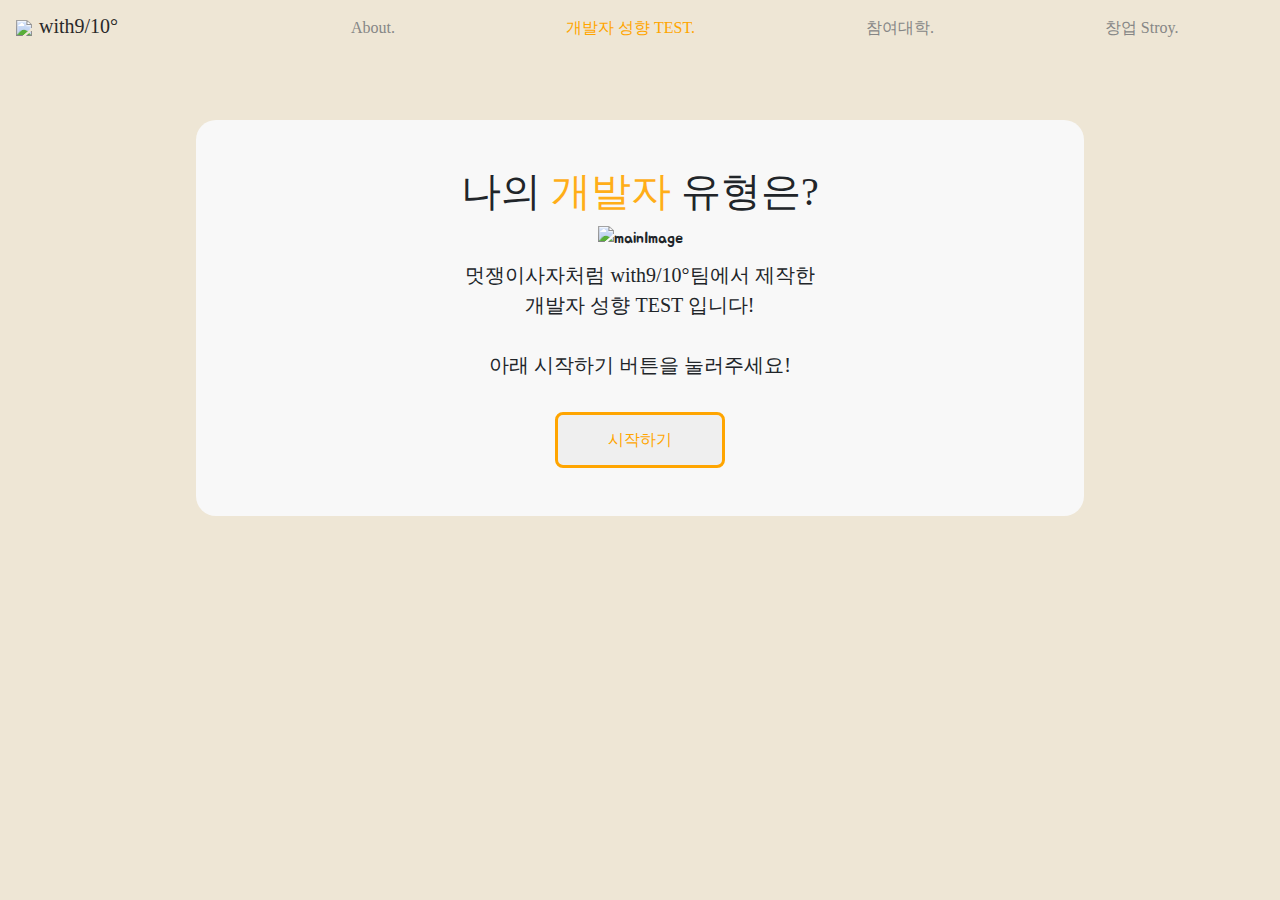
==== index.html @ cf392149 "[22.02.06][ADD][서희찬]GAEdit" ====
<!DOCTYPE html>
<html lang="ko" dir="ltr">

<head>
  <meta charset="utf-8">
  <meta name="viewport" content="width=device-width, initial-scale=1">

  <title>개발자 성향 테스트 with9/10°</title>
  <link rel="stylesheet" href="https://use.fontawesome.com/releases/v5.15.4/css/all.css" integrity="폰트어썸 본인 CDN" crossorigin="anonymous">
  <link href="https://fonts.googleapis.com/css2?family=Source+Sans+Pro:wght@200&display=swap" rel="stylesheet">
  <link rel="stylesheet" href="css/style.css">
<link rel="preconnect" href="https://fonts.googleapis.com">
<link rel="preconnect" href="https://fonts.gstatic.com" crossorigin>
<link href="https://fonts.googleapis.com/css2?family=Jua&display=swap" rel="stylesheet">
  <link href="https://cdn.jsdelivr.net/npm/bootstrap@5.0.0-beta2/dist/css/bootstrap.min.css" rel="stylesheet" integrity="sha384-BmbxuPwQa2lc/FVzBcNJ7UAyJxM6wuqIj61tLrc4wSX0szH/Ev+nYRRuWlolflfl" crossorigin="anonymous">
  <link rel="preconnect" href="https://fonts.gstatic.com">
  <link href="https://fonts.googleapis.com/css2?family=Nanum+Pen+Script&display=swap" rel="stylesheet">

  <link rel="stylesheet" href="https://cdnjs.cloudflare.com/ajax/libs/twitter-bootstrap/4.1.3/css/bootstrap.min.css">
  <link rel="stylesheet" href="https://cdnjs.cloudflare.com/ajax/libs/ionicons/2.0.1/css/ionicons.min.css">
  <link href="https://cdnjs.cloudflare.com/ajax/libs/font-awesome/5.13.0/css/all.min.css" rel="stylesheet">

  <link rel="shortcut icon" href="img/파비콘.ico">

  <link rel="stylesheet" href="css/style.css">
  <link rel="stylesheet" href="css/default.css">
  <link rel="stylesheet" href="css/main.css">
  <link rel="stylesheet" href="css/qna.css">
  <link rel="stylesheet" href="css/animation.css">
  <link rel="stylesheet" href="css/result.css">
  <script src="https://developers.kakao.com/sdk/js/kakao.js"></script>
  <script>
    Kakao.init('69b60ffde33e69fed5960adba8c69b9f');
    Kakao.isInitialized();
  </script>
<!-- Global site tag (gtag.js) - Google Analytics -->
<script async src="https://www.googletagmanager.com/gtag/js?id=G-E0ZWRRQJPZ"></script>
<script>
  window.dataLayer = window.dataLayer || [];
  function gtag(){dataLayer.push(arguments);}
  gtag('js', new Date());

  gtag('config', 'G-E0ZWRRQJPZ');
</script>
</head>

<body>
        <nav class="navbar">
                <div class="navbar__logo">
                        <!-- <i class="fab fa-amazon"></i> -->
                        <img src="img/로고임다.png" style="width:60px; height: 51.25; transform: translateY(px);">
                        <a href="main.html" style="font-family: 'GmarketSansMedium'; font-size: 20px;">with9/10°</a>
                </div>
                <ul class="navbar__menu" id="tabs">
                        <li><a class="navbarFont" href="likelionAbout.html">About.</a></li>
                        <li><a class="navbarFont check" href="index.html">개발자 성향 TEST.</a></li>
                        <li><a class="navbarFont" href="school.html">참여대학.</a></li>
                        <li><a class="navbarFont" href="story.html">창업 Stroy.</a></li>
                </ul>
                <a href="#" class="navbar__toggleBtn"> <i class="fas fa-bars"></i> </a>
        </nav>
  <div class="container">
    <!-- <div class="resultname">
      프론트엔드 개발자형
    </div> -->
    
    <section id="main" class="mx-auto my-5 py-5 px-4">
      <h1 class="jalan testBoxTitle">나의 <span class="jalan" style="color: rgb(255, 174, 24);">개발자 </span>유형은? </h1>
      <div class="col-lg-6 col-md-8 col-sm-10 col-12 mx-auto">
        <img src="./img/초기1.png" alt="mainImage" class="img-fluid">
      </div>
      <p class="Gmarket testBoxBody" style="margin-top: 10px;">
        <!-- 동국대학교 멋쟁이사자처럼에서 제작한<br>       -->
        멋쟁이사자처럼 with9/10°팀에서 제작한<br>
        <!-- with9/10° -->
        개발자 성향 TEST 입니다!
        <br><br>
        아래 시작하기 버튼을 눌러주세요!
      </p>      

      <button type="button" class="jalan btn mt-3 startButton" onclick="js:begin()">시작하기</button>



    </section>
    <section id="qna">
      <div class="status mx-auto mt-5">
        <div class="countStatus">

        </div>
        <div class="statusBar">
        </div>
      </div>
      <div class="qBox my-5 py-3 mx-auto">

      </div>
      <div class="answerBox">

      </div>
    </section>

    <section id="result" class="mx-auto my-5 py-5 px-4">
      <h2 style="font-family: yg-jalnan;">나의 결과는 ?!</h2>
      <div style="font-family: GmarketSansMedium;">

        <div class="resultInro">

        </div>
        <div class="resultname">

        </div>
      </div>
      <div id="resultImg" class="my-3 col-lg-6 col-md-8 col-sm-10 col-12 mx-auto">

      </div>
      <div class="resultDesc">
        <div class="resultDescTitle1">

        </div>
        <div class="resultDesc1">

        </div>
        <div class="resultDescTitle2">

        </div>
        <div class="resultDesc2">
          
        </div>
        <div class="resultDescTitle3">

        </div>
        <div class="resultDesc3">
          
        </div>        
      </div>
      <div class="recommand">
        <div class="ifU">

        </div>
        <div class="basic1">

        </div>
        <div class="basic2">

        </div>
        <div class="basic3">

        </div>

      </div>
      <div calss="likelionApply" style="text-align: center;">
        <img src="멋사2.png" class="likelionApllyImg">
        <h4 class="likelionApplyText">멋쟁이사자처럼 대학에 가입해 도전해봐!</h4>
      </div>
      <div class="applyBox">
        <a class="goSchool" href="school.html">참여대학 보러가기</a>
      </div>
      <div class="applyBox">
        <a class="goSchool" href="story.html">창업Story 보러가기</a>
      </div>
      <div class="shareReusltBox">
        <h4 class="shareReuslt">내 결과 공유하러 가기</h4>
      </div>
            <!-- SNS버튼 시작 -->
            

      <div style="width: 100%; text-align: center; margin-bottom: 64px;">

        <!-- 페이스북 공유 버튼 -->
        <a href="" onclick="window.open(url_combine_fb, '', 'scrollbars=no, width=600,height=600'); return false;"><img src="img/icon-facebook.png"
        title="페이스북" 
        class="sharebtn_custom">
        </a>
        
        <!-- 트위터 공유 버튼 -->
        <a href="" onclick="window.open(url_combine_tw, '', 'scrollbars=no, width=600,height=600'); return false;"><img src="img/icon-twitter.png" title="트위터" class="sharebtn_custom"
        ></a>
        
        
        <!-- 네이버 공유 버튼 -->
        <a href="" onclick="window.open(url_combine_naver, '', 'scrollbars=no, width=600,height=600'); return false;"><img src="img/블로그3.png" title="네이버" class="sharebtn_custom naverIcon"
        ></a>
        <!-- 카카오 공유 버튼  컴터-->
        <a id="" href="javascript:setShare()"><img src="img/icon-kakao.png" title="카카오톡" class="sharebtn_custom "
          ></a>
          <a id="" href="javascript:clipboardShare()"><img src="img/url.png" title="url" class="sharebtn_custom "
            ></a>

      </div>	
  <!-- SNS버튼 끝 -->
      <!-- <button type="button" class="kakao mt-3 py-2 px-3" onclick="">공유하기</button> -->
    </section>
  </div>
  
  
  
  <script src="./js/data.js" charset="utf-8"></script>
  <script src="./js/start.js" charset="utf-8"></script>
  <!-- <script src="./js/share.js" charset="utf-8"></script> -->
  <script src="/js/navbar.js" defer></script>
  <script src="/js/share.js"></script>
  <script src="https://code.jquery.com/jquery-3.6.0.js" integrity="sha256-H+K7U5CnXl1h5ywQfKtSj8PCmoN9aaq30gDh27Xc0jk=" crossorigin="anonymous"></script>
  <script type="text/javascript" async> 
    var url_default_ks = "https://story.kakao.com/share?url=";
    var url_default_fb = "https://www.facebook.com/sharer/sharer.php?u=";
    var url_default_tw_txt = "https://twitter.com/intent/tweet?text=";
    var url_default_tw_url = "&url="; 
    var url_default_band = "http://band.us/plugin/share?body=";
    var url_route_band = "&route="; 
    var url_default_naver = "http://share.naver.com/web/shareView.nhn?url="; 
    var title_default_naver = "&title=";
    var url_this_page = location.href; 
    var title_this_page = document.title;
    var url_combine_ks = url_default_ks + url_this_page; 
    var url_combine_fb = url_default_fb + url_this_page; 
    var url_combine_tw = url_default_tw_txt + document.title + url_default_tw_url + url_this_page;
    var url_combine_band = url_default_band + encodeURI(url_this_page)+ '%0A' + encodeURI(title_this_page)+'%0A' + '&route=tistory.com'; 
    var url_combine_naver = url_default_naver + encodeURI(url_this_page) + title_default_naver + encodeURI(title_this_page); 
</script>

<script type="text/javascript">
  Kakao.init('69b60ffde33e69fed5960adba8c69b9f');
  Kakao.isInitialized();

  function setShare(){
    var resultImg = document.querySelector('#resultImg'); 
    var resultAlt = resultImg.firstElementChild.alt; 
    const shareTitle = '나의 개발자 성향은 무엇일까? 나의 개발자 성향을 확인해보고 공유해보자!!'
    const shareDes=infoList[resultAlt].name;
    const shareImage= 'https://likelion.netlify.app/' + 'img/초기1.jpeg';
    const shareURL = 'https://likelion.netlify.app/' + 'result-' + resultAlt + '.html';
    Kakao.Link.sendDefault({
        objectType: 'feed',
        content: {
        title: shareDes,
        description: shareTitle,
        imageUrl: shareImage,
        link: {
            mobileWebUrl: shareURL,
            webUrl : shareURL,
        },
        },
        buttons: [
        {
            title: '결과 확인하기',
            link: {
            mobileWebUrl: shareURL,
            webUrl : shareURL
            },
        },
        ]
    });

}
</script>
<script type="text/javascript">
	//  클립보드 복사하기
	function clipboardShare() {
    var resultImg = document.querySelector('#resultImg'); 
    var resultAlt = resultImg.firstElementChild.alt; 
    const shareURL = 'https://likelion.netlify.app/' + 'result-' + resultAlt + '.html';

    	    // 1. 새로운 element 생성
    	    var tmpTextarea = document.createElement('textarea');
            // 2. 해당 element에 복사하고자 하는 value 저장
            // tmpTextarea.value = "https://likelion.netlify.app/";
            tmpTextarea.value =  'https://likelion.netlify.app/' + 'result-' + resultAlt + '.html';
            
            // 3. 해당 element를 화면에 안보이는 곳에 위치
            tmpTextarea.setAttribute('readonly', '');
            tmpTextarea.style.position = 'absolute';
            tmpTextarea.style.left = '-9999px';
            document.body.appendChild(tmpTextarea);
            
            // 4. 해당 element의 value를 시스템 함수를 호출하여 복사
            tmpTextarea.select();
            tmpTextarea.setSelectionRange(0, 9999);  // 셀렉트 범위 설정
            var successChk = document.execCommand('copy');
            
            // 5. 해당 element 삭제
            document.body.removeChild(tmpTextarea);
            
            // 클립보드 성공여부 확인
            if(!successChk){
            	alert("클립보드 복사에 실패하였습니다.");
            } else {
            	alert("클립보드에 복사가 완료되었습니다.");
            }
       }
       
</script>
</body>
</html>
---- css/style.css ----
@import "base.css";
@import "navbar.css";
@import "background.css";
@import "slide.css";
@import "school.css";


/* 여기어때 잘난체 */
@font-face {
  font-family: 'yg-jalnan';
  src: url('https://cdn.jsdelivr.net/gh/projectnoonnu/noonfonts_four@1.2/JalnanOTF00.woff') format('woff');
  font-weight: normal;
  font-style: normal;
}
/* G마켓 산스 TTF */
@font-face {
  font-family: 'GmarketSansLight';
  src: url('https://cdn.jsdelivr.net/gh/projectnoonnu/noonfonts_2001@1.1/GmarketSansLight.woff') format('woff');
  font-weight: normal;
  font-style: normal;
}
@font-face {
  font-family: 'GmarketSansMedium';
  src: url('https://cdn.jsdelivr.net/gh/projectnoonnu/noonfonts_2001@1.1/GmarketSansMedium.woff') format('woff');
  font-weight: normal;
  font-style: normal;
}

*{
    font-family: 'Noto Sans KR', sans-serif;
    /* font-family: 'Jua', sans-serif; */
  }
  .footer-clean {
    position: absolute;
    padding:30px 0;
    background-color:rgb(255, 240, 191);
    color:#4b4c4d;
  }
  
  .footer-clean h3 {
    margin-top:0;
    margin-bottom:10px;
    font-weight:bold;
    font-size:16px;
  }
  
  .footer-clean ul {
    padding:0;
    list-style:none;
    line-height:1.4;
    font-size:14px;
    margin-bottom:0;
  }
  
  .footer-clean ul a {
    color:inherit;
    text-decoration:none;
    opacity:0.8;
  }
  
  .footer-clean ul a:hover {
    opacity:1;
  }
  
  .footer-clean .item.social {
    text-align:right;
  }
  
  @media (max-width:767px) {
    .footer-clean .item {
      text-align:center;
      padding-bottom:0px;
      line-height: 0.1;
  
    }
  }
  
  @media (max-width: 768px) {
    .footer-clean .item.social {
      text-align:right;
    }
  }
  
  .footer-clean .item.social > a {
    font-size:24px;
    width:40px;
    height:40px;
    line-height:40px;
    display:inline-block;
    text-align:center;
    border-radius:50%;
    border:1px solid #ccc;
    margin-left:10px;
    margin-top:22px;
    color:inherit;
    opacity:0.75;
  }
  
  .footer-clean .item.social > a:hover {
    opacity:0.9;
  }
  

  
  .footer-clean .copyright {
    margin-top:10px;
    margin-bottom:0;
    font-size:13px;
    opacity:0.6;
  }
  
  /* Credit to https://epicbootstrap.com/snippets/footer-with-columns */
  html {

    position: relative;

    min-height: 100%;

    margin: 0;



}

body {

    min-height: 100%;

}

footer {

    position: absolute;

    left: 0;

    bottom: 0;

    width: 100%;

	padding: 10px 0;

	text-align: center;

	color: white;

	background: rgb(255, 208, 137);

}
img {
  width: 100%;
  height: auto;
}

.goLikeLion{
  border : 1px solid none; 
  padding: 10px; 
  font-weight: 600;  
  border-radius: 20px; 
  background-color: rgb(255, 249, 231);
}
.goLikeLion:hover{
  color : orange;
  text-decoration: none;
  text-decoration-line: none;
}

li{list-style: none;}

.slide_div{
  width: 1500px;
  margin: 0 auto;
  height: 300px;
}
.slider_wrapper{
  position: relative;
  width: 1580px;
  margin: 0 auto;
  height: 250px;
  overflow: hidden;
}
.slides{
  position: absolute;
  margin-top: 25px;
  margin-bottom: 25px;
  left: 0; top: 0;
  width: 200*42+30*42+'px';
  height: 250px;
  transition: left 0.5s ease-out;
}
.slides li{
  float: left;
  margin-right: 30px;
}

.controls{
  text-align: center;
  margin-top: 25px;
  border-radius: 10%;
  background :rgba(105, 105, 103, 0.274);
}
.controls span{
  
  color:rgb(15, 15, 5);
  font-weight:bold;
  padding: 10px 20px;
  margin-top: 10px;
  
}
.controls span.prev{right:calc(100% + 50%);}
.controls span.next{left:calc(100% + 50%);}

.wap{
  width: 2000px;
  height: 400px;
  margin: 0 auto;
  
}
.box1{
  float: left;
  width: 100px;
  margin-top: 80px;
  margin-left: 30px;
}
.box2{
  float: left;
  width: 1600px;
  margin-right: 30px;
  
}
.univ{
  width: 170px;
  height: 170px;
}
.univName{
  text-align: center; 
  border: 3px; 
  margin-top: 15px; 
  font-family: 'GmarketSansMedium'; 
}
.li{
  width: 200px;
  height: 200px;
  text-align: center;
}
.jae{
  margin-top: 5px ;
}

.laquCT {
  margin: 30px auto 0px;
  width: 70%;
}
.wap2{
  width: 2000px;
  height: 300px;
  margin: 0 auto;
  margin-left: 100px;
}
.box3{
  float: left;
  width: 250px;
  margin: auto;
  margin-right: 20px;
}
.box4{
  float: left;
  width: 1000px;
  margin: 50px;
  margin: auto;
  
}
.univ1{
  width: 220px;
  height: 220px;
}
.founded{
  font-size: 30px;
  font-weight: bold;
}
a.check{
  color: orange;
}
@media (max-width:991px) {
  .footer-clean .item.social > a {
    margin-top:40px;
  }

}

@media (max-width:767px) {
  .footer-clean .item.social > a {
    margin: 0px;
  }
  .univ{
    width: 90px;
    height: 90px;
  }
  .univName{
    text-align: center; 
    margin-top: 8px; 
    font-family: 'GmarketSansMedium'; 
    font-size: 1em;
  }
}
/*모바일 슬라이드 부분*/
.schoolTitle_mobile{
  margin-bottom: 0px;
  text-align: center;
  font-weight: bold;
  font-family: 'GmarketSansMedium';
  transform: translateY(-50px);
  font-size: 30px;
}
.frame {
  height: 250px;
  overflow: hidden;
}
.frame ul {
  list-style: none;
  margin: 0;
  padding: 0;
  height: 100%;
}
.frame ul li {
  float: left;
  width: 150px;
  height: 100%;
  margin: 0 1px 0 0;
  padding: 0;
  text-align: center;
  cursor: pointer;
}
---- css/style.css ----
@import "base.css";
@import "navbar.css";
@import "background.css";
@import "slide.css";
@import "school.css";


/* 여기어때 잘난체 */
@font-face {
  font-family: 'yg-jalnan';
  src: url('https://cdn.jsdelivr.net/gh/projectnoonnu/noonfonts_four@1.2/JalnanOTF00.woff') format('woff');
  font-weight: normal;
  font-style: normal;
}
/* G마켓 산스 TTF */
@font-face {
  font-family: 'GmarketSansLight';
  src: url('https://cdn.jsdelivr.net/gh/projectnoonnu/noonfonts_2001@1.1/GmarketSansLight.woff') format('woff');
  font-weight: normal;
  font-style: normal;
}
@font-face {
  font-family: 'GmarketSansMedium';
  src: url('https://cdn.jsdelivr.net/gh/projectnoonnu/noonfonts_2001@1.1/GmarketSansMedium.woff') format('woff');
  font-weight: normal;
  font-style: normal;
}

*{
    font-family: 'Noto Sans KR', sans-serif;
    /* font-family: 'Jua', sans-serif; */
  }
  .footer-clean {
    position: absolute;
    padding:30px 0;
    background-color:rgb(255, 240, 191);
    color:#4b4c4d;
  }
  
  .footer-clean h3 {
    margin-top:0;
    margin-bottom:10px;
    font-weight:bold;
    font-size:16px;
  }
  
  .footer-clean ul {
    padding:0;
    list-style:none;
    line-height:1.4;
    font-size:14px;
    margin-bottom:0;
  }
  
  .footer-clean ul a {
    color:inherit;
    text-decoration:none;
    opacity:0.8;
  }
  
  .footer-clean ul a:hover {
    opacity:1;
  }
  
  .footer-clean .item.social {
    text-align:right;
  }
  
  @media (max-width:767px) {
    .footer-clean .item {
      text-align:center;
      padding-bottom:0px;
      line-height: 0.1;
  
    }
  }
  
  @media (max-width: 768px) {
    .footer-clean .item.social {
      text-align:right;
    }
  }
  
  .footer-clean .item.social > a {
    font-size:24px;
    width:40px;
    height:40px;
    line-height:40px;
    display:inline-block;
    text-align:center;
    border-radius:50%;
    border:1px solid #ccc;
    margin-left:10px;
    margin-top:22px;
    color:inherit;
    opacity:0.75;
  }
  
  .footer-clean .item.social > a:hover {
    opacity:0.9;
  }
  

  
  .footer-clean .copyright {
    margin-top:10px;
    margin-bottom:0;
    font-size:13px;
    opacity:0.6;
  }
  
  /* Credit to https://epicbootstrap.com/snippets/footer-with-columns */
  html {

    position: relative;

    min-height: 100%;

    margin: 0;



}

body {

    min-height: 100%;

}

footer {

    position: absolute;

    left: 0;

    bottom: 0;

    width: 100%;

	padding: 10px 0;

	text-align: center;

	color: white;

	background: rgb(255, 208, 137);

}
img {
  width: 100%;
  height: auto;
}

.goLikeLion{
  border : 1px solid none; 
  padding: 10px; 
  font-weight: 600;  
  border-radius: 20px; 
  background-color: rgb(255, 249, 231);
}
.goLikeLion:hover{
  color : orange;
  text-decoration: none;
  text-decoration-line: none;
}

li{list-style: none;}

.slide_div{
  width: 1500px;
  margin: 0 auto;
  height: 300px;
}
.slider_wrapper{
  position: relative;
  width: 1580px;
  margin: 0 auto;
  height: 250px;
  overflow: hidden;
}
.slides{
  position: absolute;
  margin-top: 25px;
  margin-bottom: 25px;
  left: 0; top: 0;
  width: 200*42+30*42+'px';
  height: 250px;
  transition: left 0.5s ease-out;
}
.slides li{
  float: left;
  margin-right: 30px;
}

.controls{
  text-align: center;
  margin-top: 25px;
  border-radius: 10%;
  background :rgba(105, 105, 103, 0.274);
}
.controls span{
  
  color:rgb(15, 15, 5);
  font-weight:bold;
  padding: 10px 20px;
  margin-top: 10px;
  
}
.controls span.prev{right:calc(100% + 50%);}
.controls span.next{left:calc(100% + 50%);}

.wap{
  width: 2000px;
  height: 400px;
  margin: 0 auto;
  
}
.box1{
  float: left;
  width: 100px;
  margin-top: 80px;
  margin-left: 30px;
}
.box2{
  float: left;
  width: 1600px;
  margin-right: 30px;
  
}
.univ{
  width: 170px;
  height: 170px;
}
.univName{
  text-align: center; 
  border: 3px; 
  margin-top: 15px; 
  font-family: 'GmarketSansMedium'; 
}
.li{
  width: 200px;
  height: 200px;
  text-align: center;
}
.jae{
  margin-top: 5px ;
}

.laquCT {
  margin: 30px auto 0px;
  width: 70%;
}
.wap2{
  width: 2000px;
  height: 300px;
  margin: 0 auto;
  margin-left: 100px;
}
.box3{
  float: left;
  width: 250px;
  margin: auto;
  margin-right: 20px;
}
.box4{
  float: left;
  width: 1000px;
  margin: 50px;
  margin: auto;
  
}
.univ1{
  width: 220px;
  height: 220px;
}
.founded{
  font-size: 30px;
  font-weight: bold;
}
a.check{
  color: orange;
}
@media (max-width:991px) {
  .footer-clean .item.social > a {
    margin-top:40px;
  }

}

@media (max-width:767px) {
  .footer-clean .item.social > a {
    margin: 0px;
  }
  .univ{
    width: 90px;
    height: 90px;
  }
  .univName{
    text-align: center; 
    margin-top: 8px; 
    font-family: 'GmarketSansMedium'; 
    font-size: 1em;
  }
}
/*모바일 슬라이드 부분*/
.schoolTitle_mobile{
  margin-bottom: 0px;
  text-align: center;
  font-weight: bold;
  font-family: 'GmarketSansMedium';
  transform: translateY(-50px);
  font-size: 30px;
}
.frame {
  height: 250px;
  overflow: hidden;
}
.frame ul {
  list-style: none;
  margin: 0;
  padding: 0;
  height: 100%;
}
.frame ul li {
  float: left;
  width: 150px;
  height: 100%;
  margin: 0 1px 0 0;
  padding: 0;
  text-align: center;
  cursor: pointer;
}
---- css/default.css ----
body{
  background-color: rgb(238, 230, 213);
}

*{
  font-family: 'Jua', sans-serif;
}
---- css/main.css ----
#main{
  background-color: rgb(248, 248, 248);
  width: 80%;
  text-align: center;
  border-radius: 20px;
}
@media (max-width: 900px){
  .testBoxTitle{
    font-size: 24px;
  }
  .testBoxBody{
    font-size: 15px;
  }
  #main{
    width: 90%;
  }
}
p{
  font-size: 20px;
}
.jalan{
  font-family:yg-jalnan;
}  
.startButton{
  padding: 13px 50px; 
  border: 3px solid orange;
  color: orange;
  border-radius: 8px;
}
.startButton:hover, .startButton:active{
  background-color: orange;
  color: whitesmoke;
  border: 4px solid orange;
  border-radius: 8px;
}
.Gmarket{
  font-family:GmarketSansLight;
}
---- css/qna.css ----
#qna {
  display: none;
}

.qBox {
  text-align: center;
  border-radius: 20px;
  font-size: 24px;
  width: 80%;
  font-family: 'GmarketSansMedium';
  padding : 5px 30px;
}

.answerList {
  border: 1px solid #868686; ;
  border-radius: 10px;
  display: block;
  width: 70%;
  font-size: 20px;
  padding : 5px 15px;
  color : black;
  background-color: white;
  text-align: left;
  font-family: 'GmarketSansMedium';
}
.answerList:link{
  color:black; 
  border: 1px solid #868686; ;
  text-decoration: none;
  border: none;
}
.answerList:hover, .answerList:focus {
  /* background-color: rgb(252, 206, 120); */
  background-color: #FFD966;
  color: rgb(0, 0, 0);
  border: none;
  text-decoration: none;
}
@media (max-width: 900px){
  .qBox {
    text-align: center;
    font-size: 18px;
    width: 90%;
    padding : 7px 30px;
  }
  .answerList {
    border: 1px solid #868686; ;
    border-radius: 10px;
    display: block;
    width: 80%;
    font-size: 16px;
    padding : 5px 15px;
    color : black;
    background-color: white;
    text-align: left;
  }
  .testBoxBody{
    font-size: 15px;
  }
  #main{
    width: 90%;
  }
}
.status {
  height: 20px;
  width: 80%;
  background-color: white;
  border-radius: 20px;
}

.statusBar {
  height: 100%;
  border-radius: 7px;
  /* Permalink - use to edit and share this gradient: https://colorzilla.com/gradient-editor/#febbbb+0,fe9090+52,ff5c5c+100;Red+3D+%231 */
  background: #ffd4d4;
  /* #FC9F27 */
  
  /* Old browsers */
  background: -moz-linear-gradient(top, #FC9F27 0%, #FC9F27 52%, #FC9F27 100%);
  /* FF3.6-15 */
  background: -webkit-linear-gradient(top, #FC9F27 0%, #FC9F27 52%, #FC9F27 100%);
  /* Chrome10-25,Safari5.1-6 */
  background: linear-gradient(to bottom, #FC9F27 0%, #FC9F27 52%, #ffa632 100%);
  /* W3C, IE10+, FF16+, Chrome26+, Opera12+, Safari7+ */
  filter: progid:DXImageTransform.Microsoft.gradient(startColorstr='#febbbb', endColorstr='#ff5c5c', GradientType=0);
  /* IE6-9 */
}
.countStatus{
  font-family: yg-jalnan;
  text-align: center;
  /* color: #868686; */
  color : #A6A6A6;
  font-size: 1.2em;
  margin-bottom: 10px;
}
.resultBtn{
  text-align: center; 
  margin-top: 20px; 
  display: inline;
}
---- css/animation.css ----
@keyframes fadeIn {
  from { opacity: 0; }
  to { opacity: 1; }
}

@keyframes fadeOut {
  from { opacity: 1; }
  to { opacity: 0; }
}

@-webkit-keyframes fadeIn {
  from { opacity: 0; }
  to { opacity: 1; }
}

@-webkit-keyframes fadeOut {
  from { opacity: 1; }
  to { opacity: 0; }
}

.fadeIn{
  animation: fadeIn;
  animation-duration: 0.5s;
}

.fadeOut{
  animation: fadeOut;
  animation-duration: 0.5s;
}
---- css/result.css ----
#result{
  display: none;
  background-color: whitesmoke;
  width: 80%;
  text-align: center;
  border-radius: 20px;
}
#shareResult{
  background-color: whitesmoke;
  width: 80%;
  text-align: center;
  border-radius: 20px;
}


.resultname{
  font-size: 26px;
}

.resultDesc{
  font-size: 20px;
  font-family: GmarketSansMedium;
}


.kakao{
  color: rgb(0, 0, 0);
  background-color: #ffe600;
  font-size: 20px;
  border: 0px;
  border-radius: 20px;
}

.kakao:hover, .kakao:focus {
  background-color: whitesmoke;
  color: #FEE500;
}

.resultname{
  margin-top: 10px;
  font-size: 2em; 
  border: none;
  font-family: GmarketSansMedium;
}
.resultInro{
  font-size:1.5em;
  color: #868686;
}
.resultDescTitle1, .resultDescTitle2, .resultDescTitle3{
  font-size: 1.5em; 
  font-family: GmarketSansMedium;
}
.resultDesc1, .resultDesc2, .resultDesc3{
  margin-top: 10px;
  margin-bottom: 14px;
  font-size: 1em;
  color: #868686;
  font-family: GmarketSansMedium;
}
.likelionApllyImg{
  width: 20%;
  margin: 30px;
}
.likelionApplyText{
  font-size: 1.7em; 
  font-family: GmarketSansMedium;
  margin-bottom: 30px;
}
.applyBox{
  text-align: center;
  margin-top: 30px;
  display: inline;
}

.goSchool{
  border : 1px solid none; 
  padding: 15px; 
  font-size: 1em;
  font-weight: 600;  
  border-radius: 10px; 
  background-color: rgb(248, 225, 160);
  font-family: GmarketSansMedium;
}
.goSchool:hover{
  background-color: orange;
  color : white;
  text-decoration: none;
  text-decoration-line: none;
}
.shareReusltBox{
  margin-top: 40px;
}
.shareReuslt{
  font-size: 1.5em; 
  font-family: GmarketSansMedium;
  color: #868686;
}
.sharebtn_custom{
  width: 5%;
  margin: 5px;
}

.naverIcon{
  width: 6%;  
  transform: translateY(2px);
}



.ifU{
  margin-top: 20px;
  margin-bottom: 8px;
  text-decoration: underline;
  color: orange;
  font-size: 1.7em;
  font-family: GmarketSansMedium;
}

.basic1, .basic2, .basic3{
  font-family: GmarketSansMedium;
  font-size: 1.2em;
}

/* 모바일 화면 */
@media (max-width: 1000px){
  #result{
    display: none;
    width: 90%;
  }

  .resultname{
    margin-top: 6px;
    font-size: 1.5em; 
    border: none;
    font-family: GmarketSansMedium;
  }
  .resultInro{
    font-size: 1em;
    color: #868686;
    font-family: GmarketSansMedium;
  }
  .resultDescTitle1, .resultDescTitle2, .resultDescTitle3{
    font-family: GmarketSansMedium;
    font-size: 0.9em; 
  }
  .resultDesc1, .resultDesc2, .resultDesc3{
    font-size: 0.7em;
    font-family: GmarketSansMedium;
    color: #868686;
  }
  .likelionApllyImg{
    width: 35%;
    margin: 25px;
  }
  .likelionApplyText{
    font-size: 1.1em; 
    font-family: GmarketSansMedium;
    margin-bottom: 10px;
  }
  .goSchool{
    font-size: 0.8em;
    border : 1px solid none; 
    padding: 10px 13px; 
    font-weight: 600;  
    border-radius: 10px; 
    background-color: rgb(255, 235, 179);
  }
  .goSchool:hover{
    background-color: orange;
    color : white;
    text-decoration: none;
    text-decoration-line: none;
  }
  .applyBox{
    text-align: center;
    margin-top: 20px;
    display: block;
  }
  .shareReusltBox{
    margin-top: 30px;
  }
  .shareReuslt{
    font-size: 1em; 
    font-family: GmarketSansMedium;
    color: #868686;
  }
  .sharebtn_custom{
    width: 14%;
    margin: 5px;
  }
  .naverIcon{
    transform: translateY(1px);
    width: 17%;  
  }
  .ifU{
    margin-top: 20px;
    margin-bottom: 8px;
    text-decoration: underline;
    color: orange;
    font-size: 1.3em;
    font-family: GmarketSansMedium;
  }
  
  .basic1, .basic2, .basic3{
    font-family: GmarketSansMedium;
    font-size: 0.7em;
  }
}
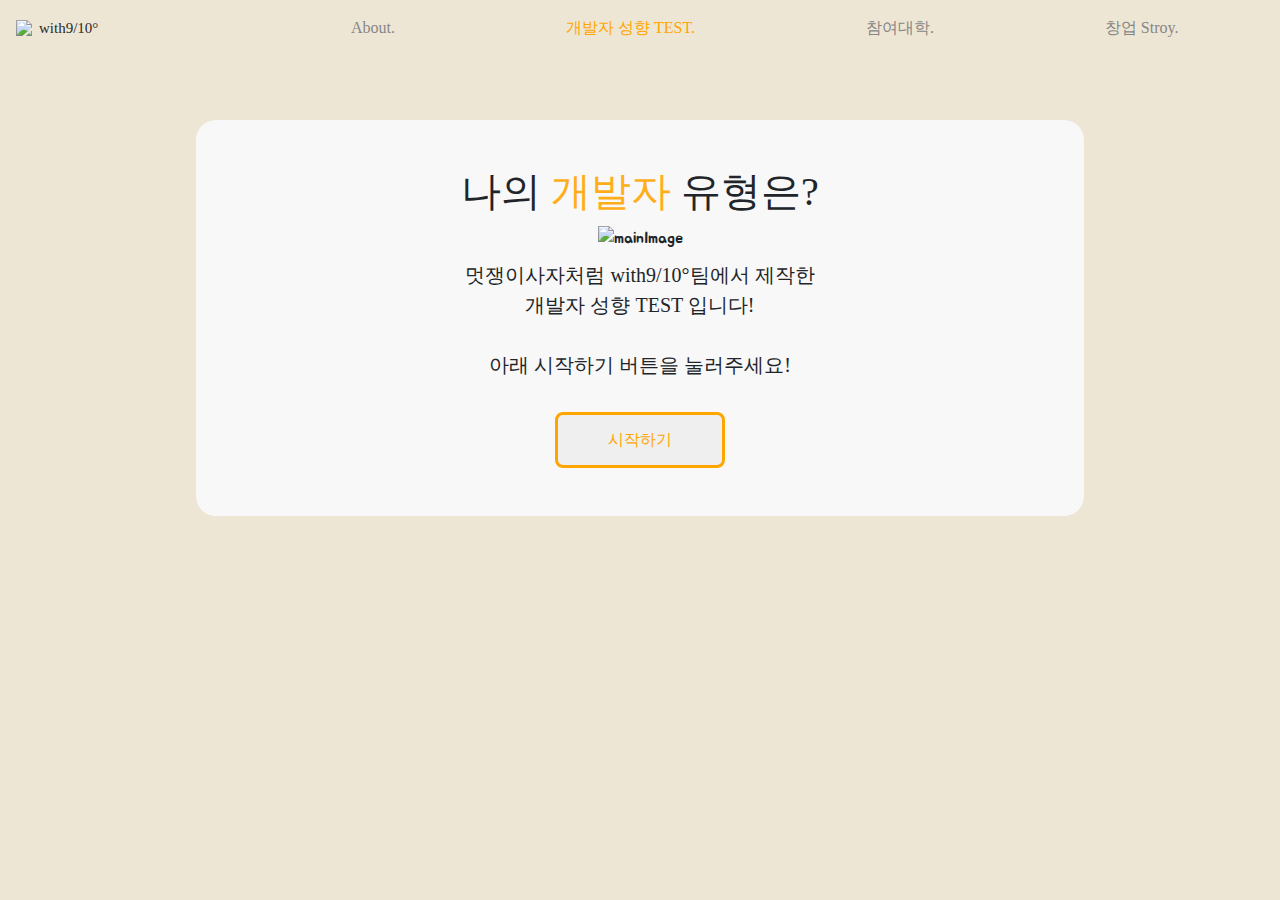
==== commit 9a697af0: "[22.02.10][ADD][서희찬]설명내용추가" ====
--- a/index.html
+++ b/index.html
@@ -4,10 +4,28 @@
 <head>
   <meta charset="utf-8">
   <meta name="viewport" content="width=device-width, initial-scale=1">
-
+  <meta name="naver-site-verification" content="09b6ded6f3b9ab7af455487adb58801be71023b6" />
   <title>개발자 성향 테스트 with9/10°</title>
-  <link rel="stylesheet" href="https://use.fontawesome.com/releases/v5.15.4/css/all.css" integrity="폰트어썸 본인 CDN" crossorigin="anonymous">
+  <!-- <link rel="stylesheet" href="https://use.fontawesome.com/releases/v5.15.4/css/all.css" integrity="폰트어썸 본인 CDN" crossorigin="anonymous"> -->
   <link href="https://fonts.googleapis.com/css2?family=Source+Sans+Pro:wght@200&display=swap" rel="stylesheet">
+
+  <!-- 대표URL -->
+  <link rel="canonical" href="https://with910dgree.netlify.app/">
+  <!-- 페이지 설명 -->
+  <meta name="description" content="개발자 성향 테스트 및 멋쟁이사자처럼 참여대학,출신 스타트업 소개">
+  <!-- open Graph -->
+  <meta property="og:type" content="website"> 
+  <meta property="og:title" content="개발자 성향 테스트">
+  <meta property="og:description" content="개발자 성향 테스트 및 멋쟁이사자처럼 참여대학,출신 스타트업 소개">
+  <meta property="og:image" content="https://with910dgree.netlify.app/img/초기1.jpeg">
+  <meta property="og:url" content="https://with910dgree.netlify.app/">
+  <!-- twitter open Graph -->
+  <meta name="twitter:card" content="summary">
+  <meta name="twitter:title" content="개발자 성향 테스트">
+  <meta name="twitter:description" content="개발자 성향 테스트 및 멋쟁이사자처럼 참여대학,출신 스타트업 소개">
+  <meta name="twitter:image" content="https://with910dgree.netlify.app/img/초기1.jpeg">
+  <meta name="twitter:domain" content="https://with910dgree.netlify.app/">
+
   <link rel="stylesheet" href="css/style.css">
 <link rel="preconnect" href="https://fonts.googleapis.com">
 <link rel="preconnect" href="https://fonts.gstatic.com" crossorigin>
@@ -35,6 +53,8 @@
   </script>
 <!-- Global site tag (gtag.js) - Google Analytics -->
 <script async src="https://www.googletagmanager.com/gtag/js?id=G-E0ZWRRQJPZ"></script>
+<script async src="https://pagead2.googlesyndication.com/pagead/js/adsbygoogle.js?client=ca-pub-7635318745908410"
+     crossorigin="anonymous"></script>
 <script>
   window.dataLayer = window.dataLayer || [];
   function gtag(){dataLayer.push(arguments);}
@@ -49,7 +69,7 @@
                 <div class="navbar__logo">
                         <!-- <i class="fab fa-amazon"></i> -->
                         <img src="img/로고임다.png" style="width:60px; height: 51.25; transform: translateY(px);">
-                        <a href="main.html" style="font-family: 'GmarketSansMedium'; font-size: 20px;">with9/10°</a>
+                        <a href="main.html" style="font-family: 'GmarketSansMedium'; font-size: 15px;">with9/10°</a>
                 </div>
                 <ul class="navbar__menu" id="tabs">
                         <li><a class="navbarFont" href="likelionAbout.html">About.</a></li>
@@ -78,10 +98,14 @@
         아래 시작하기 버튼을 눌러주세요!
       </p>      
 
-      <button type="button" class="jalan btn mt-3 startButton" onclick="js:begin()">시작하기</button>
-
-
-
+      <button type="button" class="jalan btn mt-3 startButton" onclick="js:begin(); js:adss()">시작하기</button>
+
+
+      <!-- <ins class="kakao_ad_area" style="display:none;" 
+      data-ad-unit    = "DAN-WRmz2fNgUbByCfEl" 
+      data-ad-width   = "300" 
+      data-ad-height  = "250"></ins>  -->
+  
     </section>
     <section id="qna">
       <div class="status mx-auto mt-5">
@@ -191,9 +215,29 @@
       <!-- <button type="button" class="kakao mt-3 py-2 px-3" onclick="">공유하기</button> -->
     </section>
   </div>
+
+  <div class="kakaoAds" style="margin-top: 100px;">
+
+    <ins class="kakao_ad_area" 
+    data-ad-unit    = "DAN-TsTcURS5XN1SCKig" 
+    data-ad-width   = "320" 
+    data-ad-height  = "50">
+  </ins> 
+  <ins class="kakao_ad_area"  
+  data-ad-unit    = "DAN-ZQkJ5SHujd9vmHPm" 
+data-ad-width   = "320" 
+data-ad-height  = "100"></ins> 
+<ins class="kakao_ad_area" 
+  data-ad-unit    = "DAN-WRmz2fNgUbByCfEl" 
+  data-ad-width   = "300" 
+  data-ad-height  = "250">
+  </ins> 
+  </div>
+
+
   
-  
-  
+
+  <script type="text/javascript" src="//t1.daumcdn.net/kas/static/ba.min.js" async></script>
   <script src="./js/data.js" charset="utf-8"></script>
   <script src="./js/start.js" charset="utf-8"></script>
   <!-- <script src="./js/share.js" charset="utf-8"></script> -->
@@ -227,8 +271,8 @@
     var resultAlt = resultImg.firstElementChild.alt; 
     const shareTitle = '나의 개발자 성향은 무엇일까? 나의 개발자 성향을 확인해보고 공유해보자!!'
     const shareDes=infoList[resultAlt].name;
-    const shareImage= 'https://likelion.netlify.app/' + 'img/초기1.jpeg';
-    const shareURL = 'https://likelion.netlify.app/' + 'result-' + resultAlt + '.html';
+    const shareImage= 'https://with910dgree.netlify.app/' + 'img/초기1.jpeg';
+    const shareURL = 'https://with910dgree.netlify.app/' + 'result-' + resultAlt + '.html';
     Kakao.Link.sendDefault({
         objectType: 'feed',
         content: {
@@ -258,13 +302,13 @@
 	function clipboardShare() {
     var resultImg = document.querySelector('#resultImg'); 
     var resultAlt = resultImg.firstElementChild.alt; 
-    const shareURL = 'https://likelion.netlify.app/' + 'result-' + resultAlt + '.html';
+    const shareURL = 'https://with910dgree.netlify.app/' + 'result-' + resultAlt + '.html';
 
     	    // 1. 새로운 element 생성
     	    var tmpTextarea = document.createElement('textarea');
             // 2. 해당 element에 복사하고자 하는 value 저장
-            // tmpTextarea.value = "https://likelion.netlify.app/";
-            tmpTextarea.value =  'https://likelion.netlify.app/' + 'result-' + resultAlt + '.html';
+            // tmpTextarea.value = "https://with910dgree.netlify.app/";
+            tmpTextarea.value =  'https://with910dgree.netlify.app/' + 'result-' + resultAlt + '.html';
             
             // 3. 해당 element를 화면에 안보이는 곳에 위치
             tmpTextarea.setAttribute('readonly', '');
--- a/css/style.css
+++ b/css/style.css
@@ -211,7 +211,6 @@
 .controls span.next{left:calc(100% + 50%);}
 
 .wap{
-  width: 2000px;
   height: 400px;
   margin: 0 auto;
   
@@ -229,8 +228,8 @@
   
 }
 .univ{
-  width: 170px;
-  height: 170px;
+  width: 150px;
+  height: 150px;
 }
 .univName{
   text-align: center; 
@@ -304,6 +303,7 @@
   }
 }
 /*모바일 슬라이드 부분*/
+/*참여대학 부분*/
 .schoolTitle_mobile{
   margin-bottom: 0px;
   text-align: center;
@@ -313,8 +313,9 @@
   font-size: 30px;
 }
 .frame {
-  height: 250px;
+  height: 125px;
   overflow: hidden;
+  margin-bottom: 0px;
 }
 .frame ul {
   list-style: none;
@@ -324,10 +325,93 @@
 }
 .frame ul li {
   float: left;
-  width: 150px;
+  width: 125px;
   height: 100%;
   margin: 0 1px 0 0;
   padding: 0;
   text-align: center;
   cursor: pointer;
+}
+.mobile{
+  margin-bottom: 300px;
+}
+@media (max-height:767px){
+  .mobile{
+    margin-bottom: 300px;
+  }
+  .frame ul li{
+    width: 125px;
+  }
+  .frame_founded ul li{
+    width: 125px;
+  }
+}
+/*창업 스토리 부분*/
+.foundedTitle_mobile{
+  margin-top: 30px;
+  margin-bottom: 30px;
+  text-align: center;
+  font-weight: bold;
+  font-family: 'GmarketSansMedium';
+  transform: translateY(0px);
+  font-size: 30px;
+}
+.frame_founded {
+  height: 125px;
+  overflow: hidden;
+  margin-bottom: 0px;
+}
+.frame_founded ul {
+  list-style: none;
+  margin: 0;
+  padding: 0;
+  height: 100%;
+}
+.frame_founded ul li {
+  float: left;
+  width: 125px;
+  height: 100%;
+  margin: 0 1px 0 0;
+  padding: 0;
+  text-align: center;
+  cursor: pointer;
+}
+/*창업 스토리 모바일 화면*/
+.founded_container_moblie{
+  display:gird;
+  grid-template-rows: repeat(auto-fill);
+  grid-template-columns: repeat(auto-fill, minmax(50%, auto));
+  text-align: left;
+
+  margin-left: 2.5%;
+}
+.founded_mobile_img{
+  width: 100px;
+  height: 100px;
+  float: left;
+  margin-right: 2.5%;
+}
+.text_container{
+  display: inline-block;
+  width: 60%;
+  padding-top: 2%;
+}
+.founded_title{
+  font-weight: bold;
+  font-family: 'GmarketSansMedium';
+  margin-bottom: 5px;
+  font-size: 15px;
+}
+.founded_content{
+  font-weight: lighter;
+  font-size: 13px;
+
+}
+.founded_url a{
+  text-decoration: none;
+  color: gray;
+  font-size: 10px;
+}
+.founded_mobile_content_container{
+  margin-bottom: 50px;
 }--- a/css/style.css
+++ b/css/style.css
@@ -211,7 +211,6 @@
 .controls span.next{left:calc(100% + 50%);}
 
 .wap{
-  width: 2000px;
   height: 400px;
   margin: 0 auto;
   
@@ -229,8 +228,8 @@
   
 }
 .univ{
-  width: 170px;
-  height: 170px;
+  width: 150px;
+  height: 150px;
 }
 .univName{
   text-align: center; 
@@ -304,6 +303,7 @@
   }
 }
 /*모바일 슬라이드 부분*/
+/*참여대학 부분*/
 .schoolTitle_mobile{
   margin-bottom: 0px;
   text-align: center;
@@ -313,8 +313,9 @@
   font-size: 30px;
 }
 .frame {
-  height: 250px;
+  height: 125px;
   overflow: hidden;
+  margin-bottom: 0px;
 }
 .frame ul {
   list-style: none;
@@ -324,10 +325,93 @@
 }
 .frame ul li {
   float: left;
-  width: 150px;
+  width: 125px;
   height: 100%;
   margin: 0 1px 0 0;
   padding: 0;
   text-align: center;
   cursor: pointer;
+}
+.mobile{
+  margin-bottom: 300px;
+}
+@media (max-height:767px){
+  .mobile{
+    margin-bottom: 300px;
+  }
+  .frame ul li{
+    width: 125px;
+  }
+  .frame_founded ul li{
+    width: 125px;
+  }
+}
+/*창업 스토리 부분*/
+.foundedTitle_mobile{
+  margin-top: 30px;
+  margin-bottom: 30px;
+  text-align: center;
+  font-weight: bold;
+  font-family: 'GmarketSansMedium';
+  transform: translateY(0px);
+  font-size: 30px;
+}
+.frame_founded {
+  height: 125px;
+  overflow: hidden;
+  margin-bottom: 0px;
+}
+.frame_founded ul {
+  list-style: none;
+  margin: 0;
+  padding: 0;
+  height: 100%;
+}
+.frame_founded ul li {
+  float: left;
+  width: 125px;
+  height: 100%;
+  margin: 0 1px 0 0;
+  padding: 0;
+  text-align: center;
+  cursor: pointer;
+}
+/*창업 스토리 모바일 화면*/
+.founded_container_moblie{
+  display:gird;
+  grid-template-rows: repeat(auto-fill);
+  grid-template-columns: repeat(auto-fill, minmax(50%, auto));
+  text-align: left;
+
+  margin-left: 2.5%;
+}
+.founded_mobile_img{
+  width: 100px;
+  height: 100px;
+  float: left;
+  margin-right: 2.5%;
+}
+.text_container{
+  display: inline-block;
+  width: 60%;
+  padding-top: 2%;
+}
+.founded_title{
+  font-weight: bold;
+  font-family: 'GmarketSansMedium';
+  margin-bottom: 5px;
+  font-size: 15px;
+}
+.founded_content{
+  font-weight: lighter;
+  font-size: 13px;
+
+}
+.founded_url a{
+  text-decoration: none;
+  color: gray;
+  font-size: 10px;
+}
+.founded_mobile_content_container{
+  margin-bottom: 50px;
 }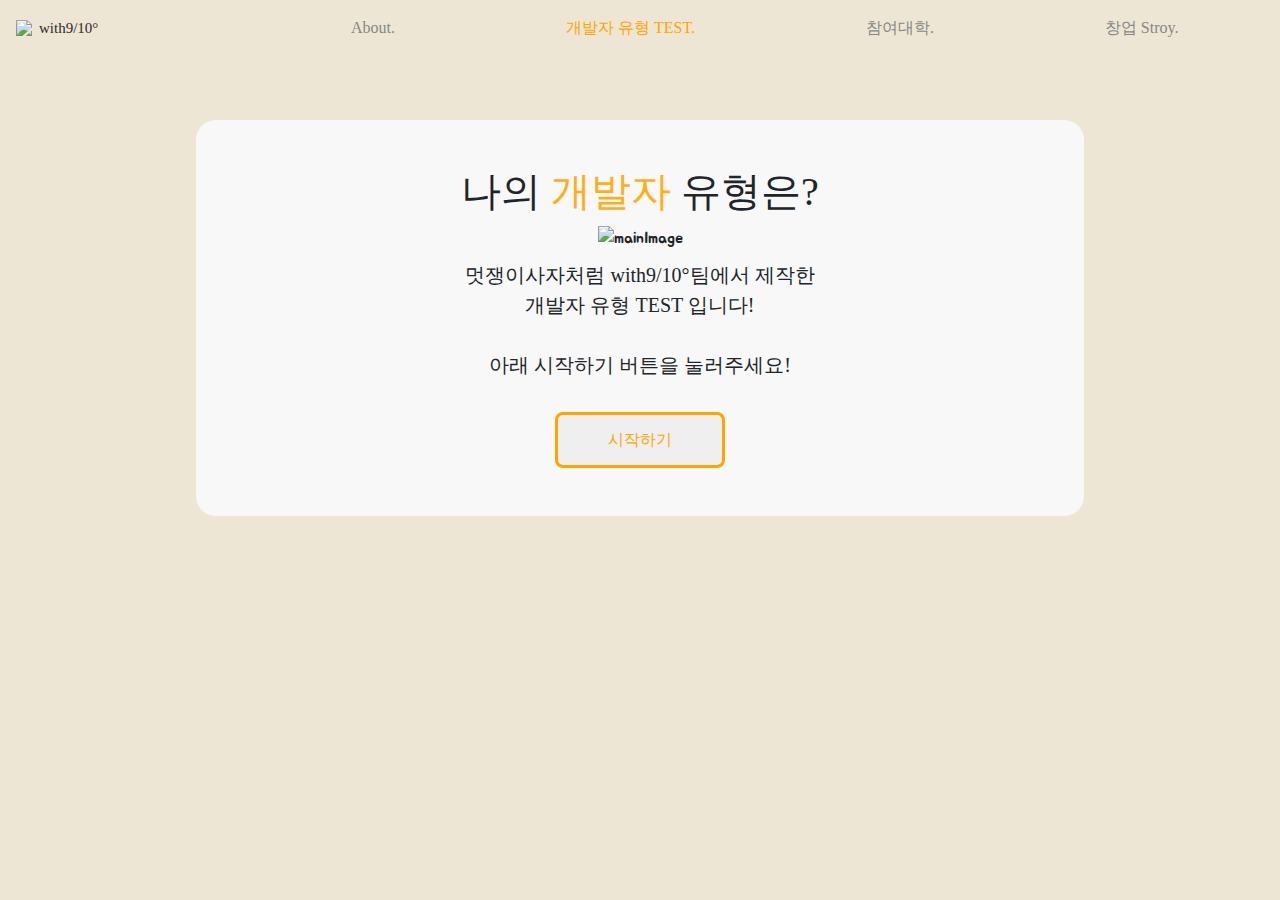
==== commit b9d0c88d: "사진추가" ====
--- a/index.html
+++ b/index.html
@@ -5,24 +5,24 @@
   <meta charset="utf-8">
   <meta name="viewport" content="width=device-width, initial-scale=1">
   <meta name="naver-site-verification" content="09b6ded6f3b9ab7af455487adb58801be71023b6" />
-  <title>개발자 성향 테스트 with9/10°</title>
+  <title>개발자 유형 테스트 with9/10°</title>
   <!-- <link rel="stylesheet" href="https://use.fontawesome.com/releases/v5.15.4/css/all.css" integrity="폰트어썸 본인 CDN" crossorigin="anonymous"> -->
   <link href="https://fonts.googleapis.com/css2?family=Source+Sans+Pro:wght@200&display=swap" rel="stylesheet">
 
   <!-- 대표URL -->
   <link rel="canonical" href="https://with910dgree.netlify.app/">
   <!-- 페이지 설명 -->
-  <meta name="description" content="개발자 성향 테스트 및 멋쟁이사자처럼 참여대학,출신 스타트업 소개">
+  <meta name="description" content="개발자 유형 테스트 및 멋쟁이사자처럼 참여대학,출신 스타트업 소개">
   <!-- open Graph -->
   <meta property="og:type" content="website"> 
-  <meta property="og:title" content="개발자 성향 테스트">
-  <meta property="og:description" content="개발자 성향 테스트 및 멋쟁이사자처럼 참여대학,출신 스타트업 소개">
+  <meta property="og:title" content="개발자 유형 테스트">
+  <meta property="og:description" content="개발자 유형 테스트 및 멋쟁이사자처럼 참여대학,출신 스타트업 소개">
   <meta property="og:image" content="https://with910dgree.netlify.app/img/초기1.jpeg">
   <meta property="og:url" content="https://with910dgree.netlify.app/">
   <!-- twitter open Graph -->
   <meta name="twitter:card" content="summary">
-  <meta name="twitter:title" content="개발자 성향 테스트">
-  <meta name="twitter:description" content="개발자 성향 테스트 및 멋쟁이사자처럼 참여대학,출신 스타트업 소개">
+  <meta name="twitter:title" content="개발자 유형 테스트">
+  <meta name="twitter:description" content="개발자 유형 테스트 및 멋쟁이사자처럼 참여대학,출신 스타트업 소개">
   <meta name="twitter:image" content="https://with910dgree.netlify.app/img/초기1.jpeg">
   <meta name="twitter:domain" content="https://with910dgree.netlify.app/">
 
@@ -73,7 +73,7 @@
                 </div>
                 <ul class="navbar__menu" id="tabs">
                         <li><a class="navbarFont" href="likelionAbout.html">About.</a></li>
-                        <li><a class="navbarFont check" href="index.html">개발자 성향 TEST.</a></li>
+                        <li><a class="navbarFont check" href="index.html">개발자 유형 TEST.</a></li>
                         <li><a class="navbarFont" href="school.html">참여대학.</a></li>
                         <li><a class="navbarFont" href="story.html">창업 Stroy.</a></li>
                 </ul>
@@ -93,7 +93,7 @@
         <!-- 동국대학교 멋쟁이사자처럼에서 제작한<br>       -->
         멋쟁이사자처럼 with9/10°팀에서 제작한<br>
         <!-- with9/10° -->
-        개발자 성향 TEST 입니다!
+        개발자 유형 TEST 입니다!
         <br><br>
         아래 시작하기 버튼을 눌러주세요!
       </p>      
@@ -211,8 +211,6 @@
             ></a>
 
       </div>	
-  <!-- SNS버튼 끝 -->
-      <!-- <button type="button" class="kakao mt-3 py-2 px-3" onclick="">공유하기</button> -->
     </section>
   </div>
 
@@ -227,11 +225,6 @@
   data-ad-unit    = "DAN-ZQkJ5SHujd9vmHPm" 
 data-ad-width   = "320" 
 data-ad-height  = "100"></ins> 
-<ins class="kakao_ad_area" 
-  data-ad-unit    = "DAN-WRmz2fNgUbByCfEl" 
-  data-ad-width   = "300" 
-  data-ad-height  = "250">
-  </ins> 
   </div>
 
 
@@ -269,7 +262,7 @@
   function setShare(){
     var resultImg = document.querySelector('#resultImg'); 
     var resultAlt = resultImg.firstElementChild.alt; 
-    const shareTitle = '나의 개발자 성향은 무엇일까? 나의 개발자 성향을 확인해보고 공유해보자!!'
+    const shareTitle = '나의 개발자 유형은 무엇일까? 나의 개발자 유형을 확인해보고 공유해보자!!'
     const shareDes=infoList[resultAlt].name;
     const shareImage= 'https://with910dgree.netlify.app/' + 'img/초기1.jpeg';
     const shareURL = 'https://with910dgree.netlify.app/' + 'result-' + resultAlt + '.html';
--- a/css/style.css
+++ b/css/style.css
@@ -210,10 +210,92 @@
 .controls span.prev{right:calc(100% + 50%);}
 .controls span.next{left:calc(100% + 50%);}
 
+.slides1{
+  position: absolute;
+  margin-top: 25px;
+  margin-bottom: 25px;
+  left: 0; top: 0;
+  width: 200*42+30*42+'px';
+  height: 250px;
+  transition: left 0.5s ease-out;
+}
+.slides1 li{
+  float: left;
+  margin-right: 30px;
+}
+
+.controls1{
+  text-align: center;
+  margin-top: 25px;
+  border-radius: 10%;
+  background :rgba(105, 105, 103, 0.274);
+}
+.controls1 span{
+  
+  color:rgb(15, 15, 5);
+  font-weight:bold;
+  padding: 10px 20px;
+  margin-top: 10px;
+  
+}
+.controls1 span.prev1{right:calc(100% + 50%);}
+.controls1 span.next1{left:calc(100% + 50%);}
+.slide_div{
+  width: 1500px;
+  margin: 0 auto;
+  height: 300px;
+}
+.slider_wrapper{
+  position: relative;
+  width: 1580px;
+  margin: 0 auto;
+  height: 250px;
+  overflow: hidden;
+}
+.slides{
+  position: absolute;
+  margin-top: 25px;
+  margin-bottom: 25px;
+  left: 0; top: 0;
+  width: 200*42+30*42+'px';
+  height: 250px;
+  transition: left 0.5s ease-out;
+}
+
+.slides li{
+  float: left;
+  margin-right: 30px;
+}
+
+.controls{
+  text-align: center;
+  margin-top: 25px;
+  border-radius: 10%;
+  background :rgba(105, 105, 103, 0.274);
+}
+.controls span{
+  
+  color:rgb(15, 15, 5);
+  font-weight:bold;
+  padding: 10px 20px;
+  margin-top: 10px;
+  
+}
+.controls span.prev{right:calc(100% + 50%);}
+.controls span.next{left:calc(100% + 50%);}
+
+
 .wap{
+  width: 2000px;
   height: 400px;
   margin: 0 auto;
-  
+  align-items: center;
+}
+.wap1{
+  width: 2000px;
+  height: 400px;
+  margin: 0 auto;
+  align-items: center;
 }
 .box1{
   float: left;
@@ -230,6 +312,12 @@
 .univ{
   width: 150px;
   height: 150px;
+}
+.univ1{
+  width: 300px;
+  height: 300px;
+  border-radius: 20px;
+  margin-top: 30px;
 }
 .univName{
   text-align: center; 
@@ -251,28 +339,25 @@
   width: 70%;
 }
 .wap2{
-  width: 2000px;
+  width: 450px;
+  height: 700px;
+  margin: 30px;
+  background-color: #f8f8f8;
+  border-radius: 5%;
+}
+
+.box3{
+  width: 350px;
+  height: 350px;
+  margin-top: 20px;
+  margin: auto;
+}
+.box4{
+  width: 430px;
   height: 300px;
-  margin: 0 auto;
-  margin-left: 100px;
-}
-.box3{
-  float: left;
-  width: 250px;
-  margin: auto;
-  margin-right: 20px;
-}
-.box4{
-  float: left;
-  width: 1000px;
-  margin: 50px;
-  margin: auto;
-  
-}
-.univ1{
-  width: 220px;
-  height: 220px;
-}
+  margin: 20px auto;
+}
+
 .founded{
   font-size: 30px;
   font-weight: bold;
@@ -313,8 +398,6 @@
   font-size: 30px;
 }
 .frame {
-  height: 125px;
-  overflow: hidden;
   margin-bottom: 0px;
 }
 .frame ul {
@@ -332,9 +415,7 @@
   text-align: center;
   cursor: pointer;
 }
-.mobile{
-  margin-bottom: 300px;
-}
+
 @media (max-height:767px){
   .mobile{
     margin-bottom: 300px;
@@ -414,4 +495,17 @@
 }
 .founded_mobile_content_container{
   margin-bottom: 50px;
+}
+table {
+  width: 1500px;
+  height: 4700px;
+  margin-left: auto;
+  margin-right: auto;
+  margin-bottom: 30px;
+}
+td {
+  width: 350px;
+  height: 480px;
+  color:black;
+  border-radius: 5px; 
 }--- a/css/style.css
+++ b/css/style.css
@@ -210,10 +210,92 @@
 .controls span.prev{right:calc(100% + 50%);}
 .controls span.next{left:calc(100% + 50%);}
 
+.slides1{
+  position: absolute;
+  margin-top: 25px;
+  margin-bottom: 25px;
+  left: 0; top: 0;
+  width: 200*42+30*42+'px';
+  height: 250px;
+  transition: left 0.5s ease-out;
+}
+.slides1 li{
+  float: left;
+  margin-right: 30px;
+}
+
+.controls1{
+  text-align: center;
+  margin-top: 25px;
+  border-radius: 10%;
+  background :rgba(105, 105, 103, 0.274);
+}
+.controls1 span{
+  
+  color:rgb(15, 15, 5);
+  font-weight:bold;
+  padding: 10px 20px;
+  margin-top: 10px;
+  
+}
+.controls1 span.prev1{right:calc(100% + 50%);}
+.controls1 span.next1{left:calc(100% + 50%);}
+.slide_div{
+  width: 1500px;
+  margin: 0 auto;
+  height: 300px;
+}
+.slider_wrapper{
+  position: relative;
+  width: 1580px;
+  margin: 0 auto;
+  height: 250px;
+  overflow: hidden;
+}
+.slides{
+  position: absolute;
+  margin-top: 25px;
+  margin-bottom: 25px;
+  left: 0; top: 0;
+  width: 200*42+30*42+'px';
+  height: 250px;
+  transition: left 0.5s ease-out;
+}
+
+.slides li{
+  float: left;
+  margin-right: 30px;
+}
+
+.controls{
+  text-align: center;
+  margin-top: 25px;
+  border-radius: 10%;
+  background :rgba(105, 105, 103, 0.274);
+}
+.controls span{
+  
+  color:rgb(15, 15, 5);
+  font-weight:bold;
+  padding: 10px 20px;
+  margin-top: 10px;
+  
+}
+.controls span.prev{right:calc(100% + 50%);}
+.controls span.next{left:calc(100% + 50%);}
+
+
 .wap{
+  width: 2000px;
   height: 400px;
   margin: 0 auto;
-  
+  align-items: center;
+}
+.wap1{
+  width: 2000px;
+  height: 400px;
+  margin: 0 auto;
+  align-items: center;
 }
 .box1{
   float: left;
@@ -230,6 +312,12 @@
 .univ{
   width: 150px;
   height: 150px;
+}
+.univ1{
+  width: 300px;
+  height: 300px;
+  border-radius: 20px;
+  margin-top: 30px;
 }
 .univName{
   text-align: center; 
@@ -251,28 +339,25 @@
   width: 70%;
 }
 .wap2{
-  width: 2000px;
+  width: 450px;
+  height: 700px;
+  margin: 30px;
+  background-color: #f8f8f8;
+  border-radius: 5%;
+}
+
+.box3{
+  width: 350px;
+  height: 350px;
+  margin-top: 20px;
+  margin: auto;
+}
+.box4{
+  width: 430px;
   height: 300px;
-  margin: 0 auto;
-  margin-left: 100px;
-}
-.box3{
-  float: left;
-  width: 250px;
-  margin: auto;
-  margin-right: 20px;
-}
-.box4{
-  float: left;
-  width: 1000px;
-  margin: 50px;
-  margin: auto;
-  
-}
-.univ1{
-  width: 220px;
-  height: 220px;
-}
+  margin: 20px auto;
+}
+
 .founded{
   font-size: 30px;
   font-weight: bold;
@@ -313,8 +398,6 @@
   font-size: 30px;
 }
 .frame {
-  height: 125px;
-  overflow: hidden;
   margin-bottom: 0px;
 }
 .frame ul {
@@ -332,9 +415,7 @@
   text-align: center;
   cursor: pointer;
 }
-.mobile{
-  margin-bottom: 300px;
-}
+
 @media (max-height:767px){
   .mobile{
     margin-bottom: 300px;
@@ -414,4 +495,17 @@
 }
 .founded_mobile_content_container{
   margin-bottom: 50px;
+}
+table {
+  width: 1500px;
+  height: 4700px;
+  margin-left: auto;
+  margin-right: auto;
+  margin-bottom: 30px;
+}
+td {
+  width: 350px;
+  height: 480px;
+  color:black;
+  border-radius: 5px; 
 }